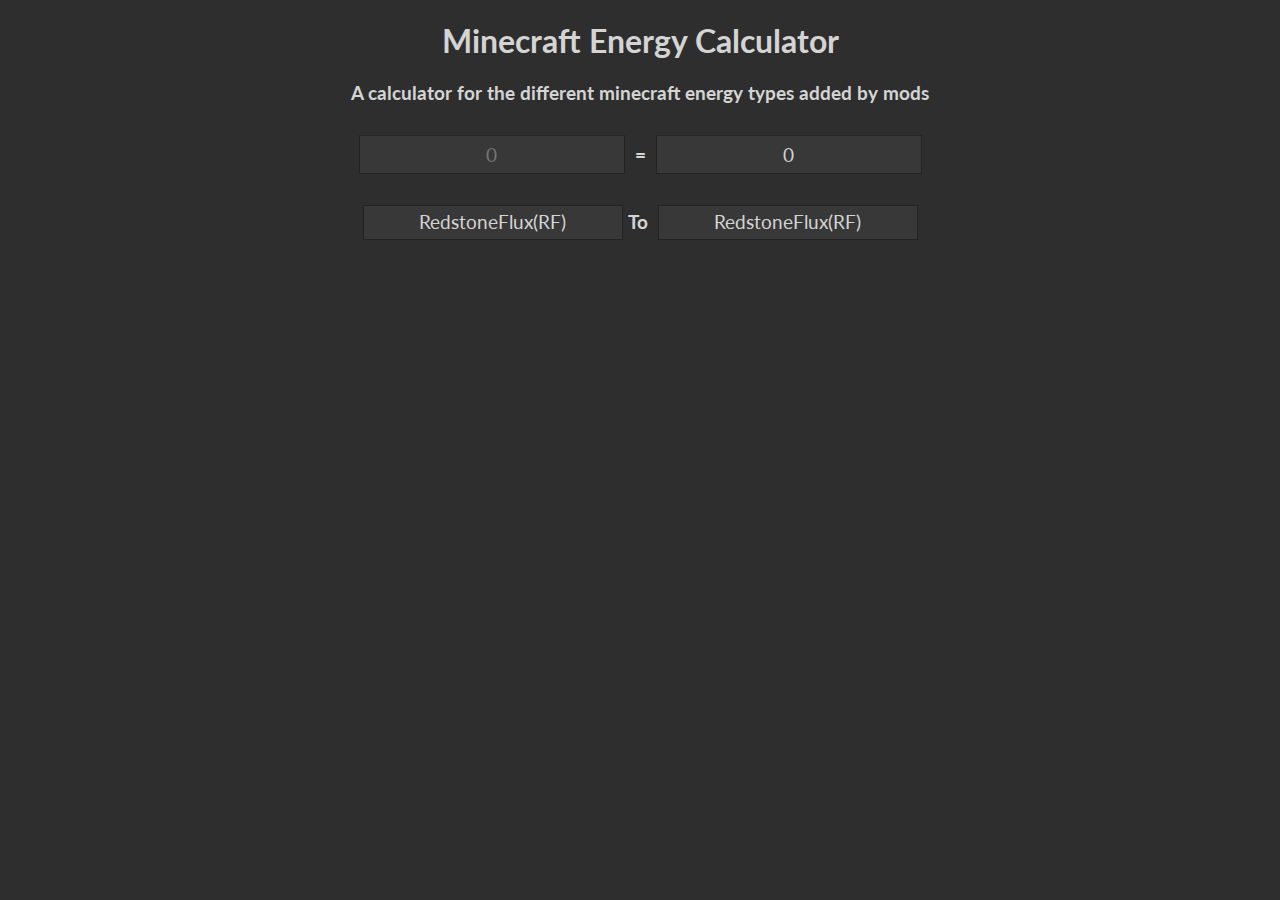
==== minecraftEnergyCalculator/index.html @ d9fe6911 "added html and css and little js" ====
<!DOCTYPE html>
<html>
	<head>
		<title>Minecraft Energy Calculator</title>
		<link rel="stylesheet" href="style.css">
		<script src="main.js" defer></script>
		<link rel="icon" href="https://avatars.githubusercontent.com/u/46464404?v=4">
	</head>
	<body>
		
		<h1>Minecraft Energy Calculator</h1>
		<h3>A calculator for the different minecraft energy types added by mods</h3>
		
		<div id="inputsDiv">
			<input type="number" id="energyInput" onkeypress="return isNumber(event)" placeholder="0">	
			
			<h3 id="equals">=</h3>
			
			<input type="number" id="result" value="0" readonly>
		</div>

		<div id="energySelDiv">
			<select class="energySel">
				<option value="0">RedstoneFlux(RF)</option>
				<option value="1">megaRedstoneFlux(mRF)</option>
				<option value="2">gigaRedstoneFlux(gRF)</option>
			</select>
		
			<h3 id="to">To<h3>
			
			<select class="energySel">
				<option value="0">RedstoneFlux(RF)</option>
				<option value="1">megaRedstoneFlux(mRF)</option>
				<option value="2">gigaRedstoneFlux(gRF)</option>
			</select>	
		</div>
		
	</body>
</html>
---- minecraftEnergyCalculator/style.css ----
@import url('https://fonts.googleapis.com/css2?family=Lato:wght@400&display=swap'); /* adds lato font */

body {
	font-family: "Lato";
	color: rgb(212, 212, 212);
	background-color: rgb(46, 46, 46);
	text-align: center;
	align-items: center;
}

select {
	text-align: center;
	font-family: "Lato";
	font-size: 18.72px;
	width: 260px;
	height: 35px;
	border-style: solid;
	border-width: 1px;
	border-color: rgb(35, 35, 35);
	margin: 10px 0 10px 0;
	color: rgb(212, 212, 212);
	background-color: rgb(56, 56, 56);

	/* for disabling the arrow */
	-webkit-appearance: none;
	-moz-appearance: none;
	appearance: none;
}

input {
	text-align: center;
	font-family: "Lato";
	font-size: 18.72px;
	width: 260px;
	height: 35px;
	margin 10px 0 10px 0;
	border-style: solid;
	border-width: 1px;
	border-color: rgb(35, 35, 35);
	color: rgb(212, 212, 212);
	background-color: rgb(56, 56, 56);
}

#equals {
	margin: 10px 10px 10px 10px;
}

#to {
	margin: 10px 10px 10px 5px;
}

#inputsDiv {
	margin-top: 30px;
	display: flex;
	flex-direction: row;
	justify-content: center;
	flex-wrap: wrap;
	align-items: baseline;
}

#energySelDiv {
	display: flex;
	flex-direction: row;
	justify-content: center;
	flex-wrap: wrap;
	align-items: baseline;
}

/* Removes arrows from number input for chrome safari edge opera */
input::-webkit-outer-spin-button,
input::-webkit-inner-spin-button {
  -webkit-appearance: none;
  margin: 0;
}

/* Removes arrows from number input for firefox */
input[type=number] {
  -moz-appearance: textfield;
}
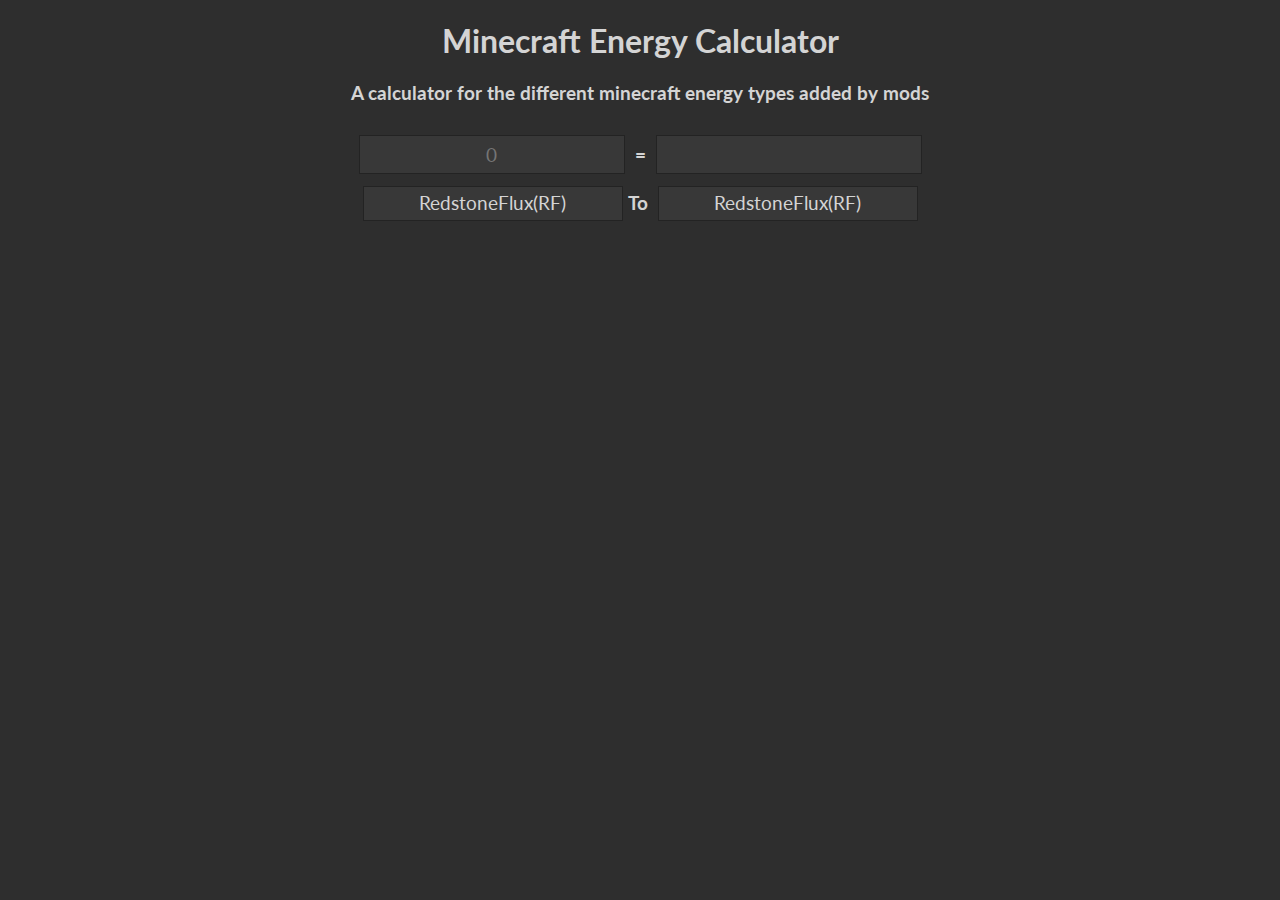
==== commit 5495ee8e: "did all rf to ... conversions" ====
--- a/minecraftEnergyCalculator/index.html
+++ b/minecraftEnergyCalculator/index.html
@@ -2,38 +2,45 @@
 <html>
 	<head>
 		<title>Minecraft Energy Calculator</title>
+		<meta charset="utf-8">
 		<link rel="stylesheet" href="style.css">
 		<script src="main.js" defer></script>
 		<link rel="icon" href="https://avatars.githubusercontent.com/u/46464404?v=4">
 	</head>
 	<body>
-		
 		<h1>Minecraft Energy Calculator</h1>
 		<h3>A calculator for the different minecraft energy types added by mods</h3>
 		
 		<div id="inputsDiv">
-			<input type="number" id="energyInput" onkeypress="return isNumber(event)" placeholder="0">	
+			<input type="number" id="input" onkeypress="return isNumber(event)" onkeyup="convert()" placeholder="0">	
 			
 			<h3 id="equals">=</h3>
 			
-			<input type="number" id="result" value="0" readonly>
+			<input type="number" id="output" readonly>
 		</div>
 
 		<div id="energySelDiv">
-			<select class="energySel">
-				<option value="0">RedstoneFlux(RF)</option>
-				<option value="1">megaRedstoneFlux(mRF)</option>
-				<option value="2">gigaRedstoneFlux(gRF)</option>
+			<select class="energySel" id="side0" onchange="getSide()">
+				<option value="rf">RedstoneFlux(RF)</option>
+				<option value="krf">kiloRedstoneFlux(kRF)</option>
+				<option value="mrf">megaRedstoneFlux(mRF)</option>
+				<option value="grf">gigaRedstoneFlux(gRF)</option>
+				<option value="eu">EnergyUnit(EU)</option>
+				<option value="j">Joule(J)</option>
+				<option value="mj">MinecraftJoule(MJ)</option>
 			</select>
 		
-			<h3 id="to">To<h3>
+			<h3 id="to">To</h3>
 			
-			<select class="energySel">
-				<option value="0">RedstoneFlux(RF)</option>
-				<option value="1">megaRedstoneFlux(mRF)</option>
-				<option value="2">gigaRedstoneFlux(gRF)</option>
+			<select class="energySel" id="side1" onchange="getSide()">
+				<option value="rf">RedstoneFlux(RF)</option>
+				<option value="krf">kiloRedstoneFlux(kRF)</option>
+				<option value="mrf">megaRedstoneFlux(mRF)</option>
+				<option value="grf">gigaRedstoneFlux(gRF)</option>
+				<option value="eu">EnergyUnit(EU)</option>
+				<option value="j">Joule(J)</option>
+				<option value="mj">MinecraftJoule(MJ)</option>
 			</select>	
 		</div>
-		
 	</body>
 </html>
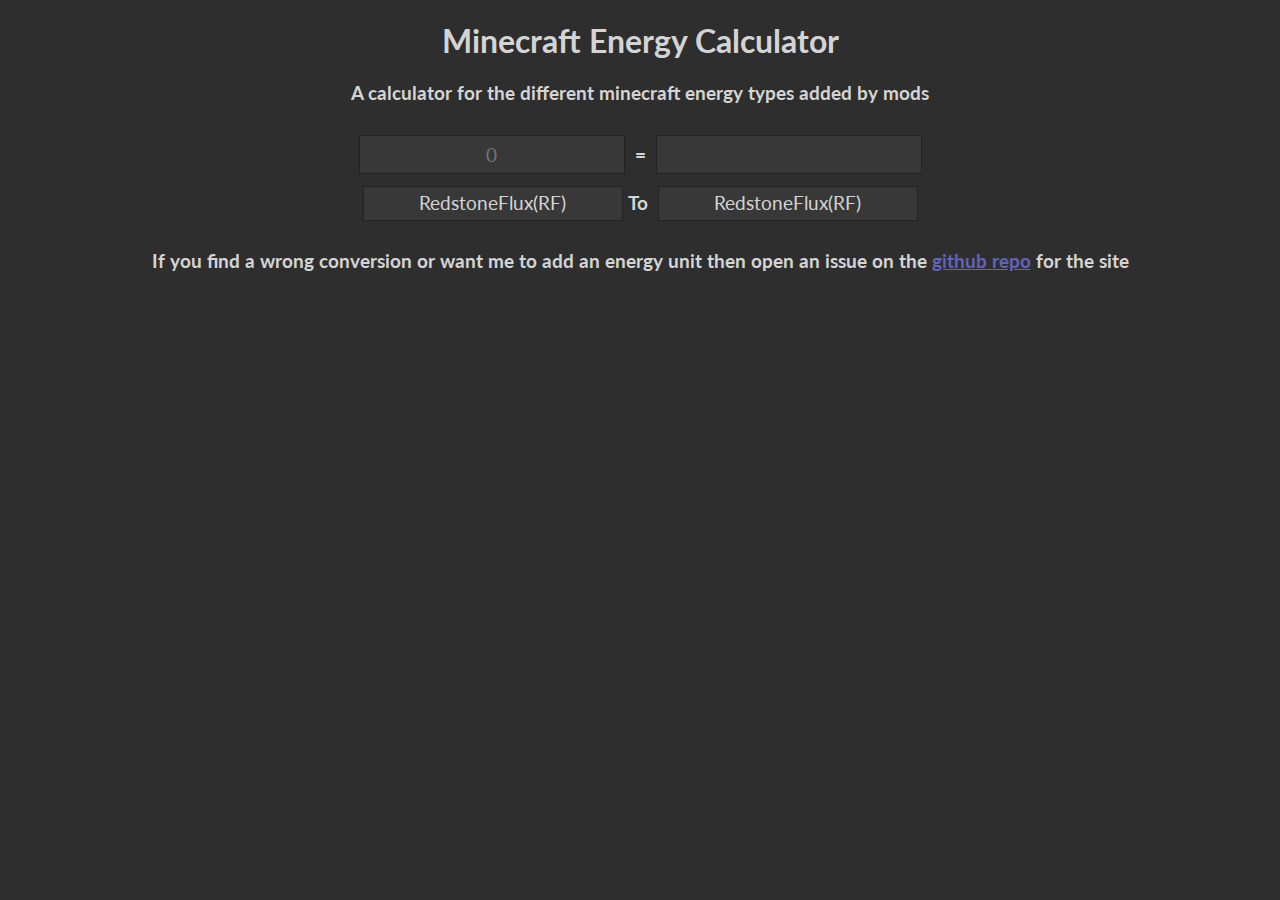
==== commit 80f19123: "added MJ to .. and a little message at the bottem" ====
--- a/minecraftEnergyCalculator/index.html
+++ b/minecraftEnergyCalculator/index.html
@@ -20,7 +20,7 @@
 		</div>
 
 		<div id="energySelDiv">
-			<select class="energySel" id="side0" onchange="getSide()">
+			<select class="energySel" id="side0" onchange="convert()">
 				<option value="rf">RedstoneFlux(RF)</option>
 				<option value="krf">kiloRedstoneFlux(kRF)</option>
 				<option value="mrf">megaRedstoneFlux(mRF)</option>
@@ -32,7 +32,7 @@
 		
 			<h3 id="to">To</h3>
 			
-			<select class="energySel" id="side1" onchange="getSide()">
+			<select class="energySel" id="side1" onchange="convert()">
 				<option value="rf">RedstoneFlux(RF)</option>
 				<option value="krf">kiloRedstoneFlux(kRF)</option>
 				<option value="mrf">megaRedstoneFlux(mRF)</option>
@@ -42,5 +42,7 @@
 				<option value="mj">MinecraftJoule(MJ)</option>
 			</select>	
 		</div>
+			
+		<h3>If you find a wrong conversion or want me to add an energy unit then open an issue on the <a href="https://github.com/Unknown-User2/Unknown-User2.github.io">github repo</a> for the site</h3>
 	</body>
 </html>
--- a/minecraftEnergyCalculator/style.css
+++ b/minecraftEnergyCalculator/style.css
@@ -6,6 +6,14 @@
 	background-color: rgb(46, 46, 46);
 	text-align: center;
 	align-items: center;
+}
+
+a {
+	color: rgb(99, 99, 185);
+}
+
+a:visited {
+	color: rgb(127, 68, 182);
 }
 
 select {
